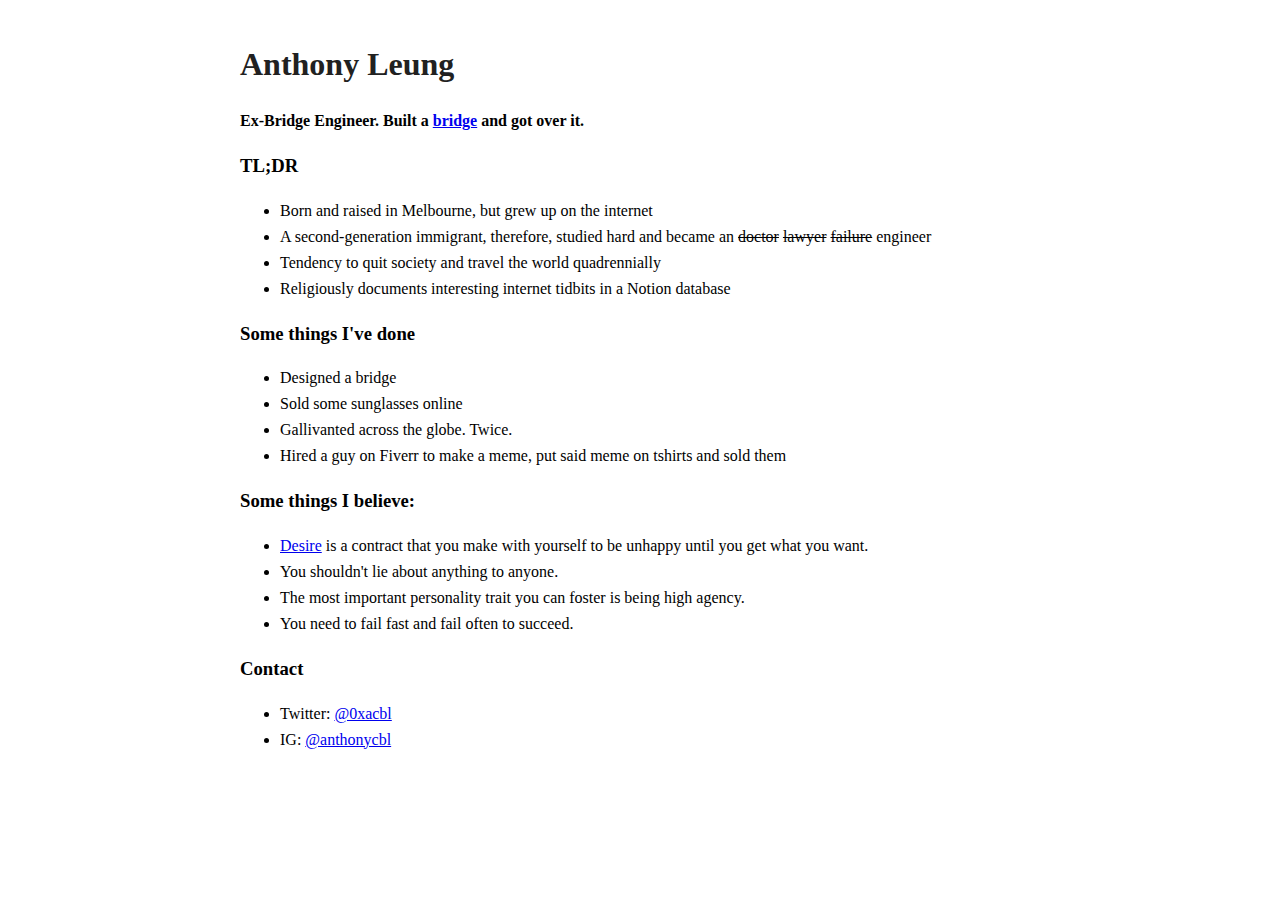
==== index.html @ 33bfbd77 "initial commit" ====
<!DOCTYPE html>
<html lang="en">

<head>
    <meta charset="UTF-8">
    <meta name="viewport" content="width=device-width, initial-scale=1.0">
    <meta name="description" content="the personal website of Anthony Leung" />
    <title>Anthony Leung</title>
    <link rel="stylesheet" href="style.css">
</head>

<body>
    <h1>Anthony Leung</h1>

    <b>Ex-Bridge Engineer. Built a <a
            href=https://www.google.com/maps/@-38.1105529,145.1307176,3a,75y,272.15h,102.43t/data=!3m7!1e1!3m5!1smnuqtG8gvZgImTvzTaPojg!2e0!6shttps:%2F%2Fstreetviewpixels-pa.googleapis.com%2Fv1%2Fthumbnail%3Fcb_client%3Dmaps_sv.tactile%26w%3D900%26h%3D600%26pitch%3D-12.425629907898582%26panoid%3DmnuqtG8gvZgImTvzTaPojg%26yaw%3D272.1544623150125!7i16384!8i8192?entry=ttu&g_ep=EgoyMDI1MDEyMS4wIKXMDSoASAFQAw%3D%3D>bridge</a>
        and got over it.</b>

    <h3>TL;DR</h3>
    <ul>
        <li>Born and raised in Melbourne, but grew up on the internet</li>
        <li>A second-generation immigrant, therefore, studied hard and became an <s>doctor</s>
            <s>lawyer</s> <s>failure</s>
            engineer </a>
        </li>
        <li>Tendency to quit society and travel the world quadrennially</li>
        <li>Religiously documents interesting internet tidbits in a Notion database</li>
    </ul>

    <h3>Some things I've done</h3>
    <ul>
        <li>Designed a bridge</li>
        <li>Sold some sunglasses online</li>
        <li>Gallivanted across the globe. Twice.</li>
        <li>Hired a guy on Fiverr to make a meme, put said meme on tshirts and sold them</li>
    </ul>

    <h3>Some things I believe:</h3>
    <ul>
        <li><a href="https://x.com/naval/status/846774878195757057">Desire</a> is a contract that you make with yourself
            to be unhappy until you get what you want.</li>
        <li>You shouldn't lie about anything to anyone.</li>
        <li>The most important personality trait you can foster is being high agency.</li>
        <li>You need to fail fast and fail often to succeed.</li>

    </ul>

    <h3>Contact</h3>
    <ul>
        <li>Twitter: <a href="https://x.com/0xacbl">@0xacbl</a></li>
        <li>IG: <a href="https://www.instagram.com/anthonycbl/">@anthonycbl</a></li>
    </ul>

</body>

</html>
---- style.css ----
body {
  font-family: Times, "Times New Roman", serif;
  max-width: 800px;
  margin: 40px auto;
  padding: 0 10px;
  line-height: 1.5;
}

h1 {
  color: rgb(33, 33, 33);
}

a {
  color: rgb(0, 0, 238);
}

ul {
  margin-top: 10px;
}

li {
  margin-bottom: 2px;
}

.nested {
  margin-left: 20px;
}
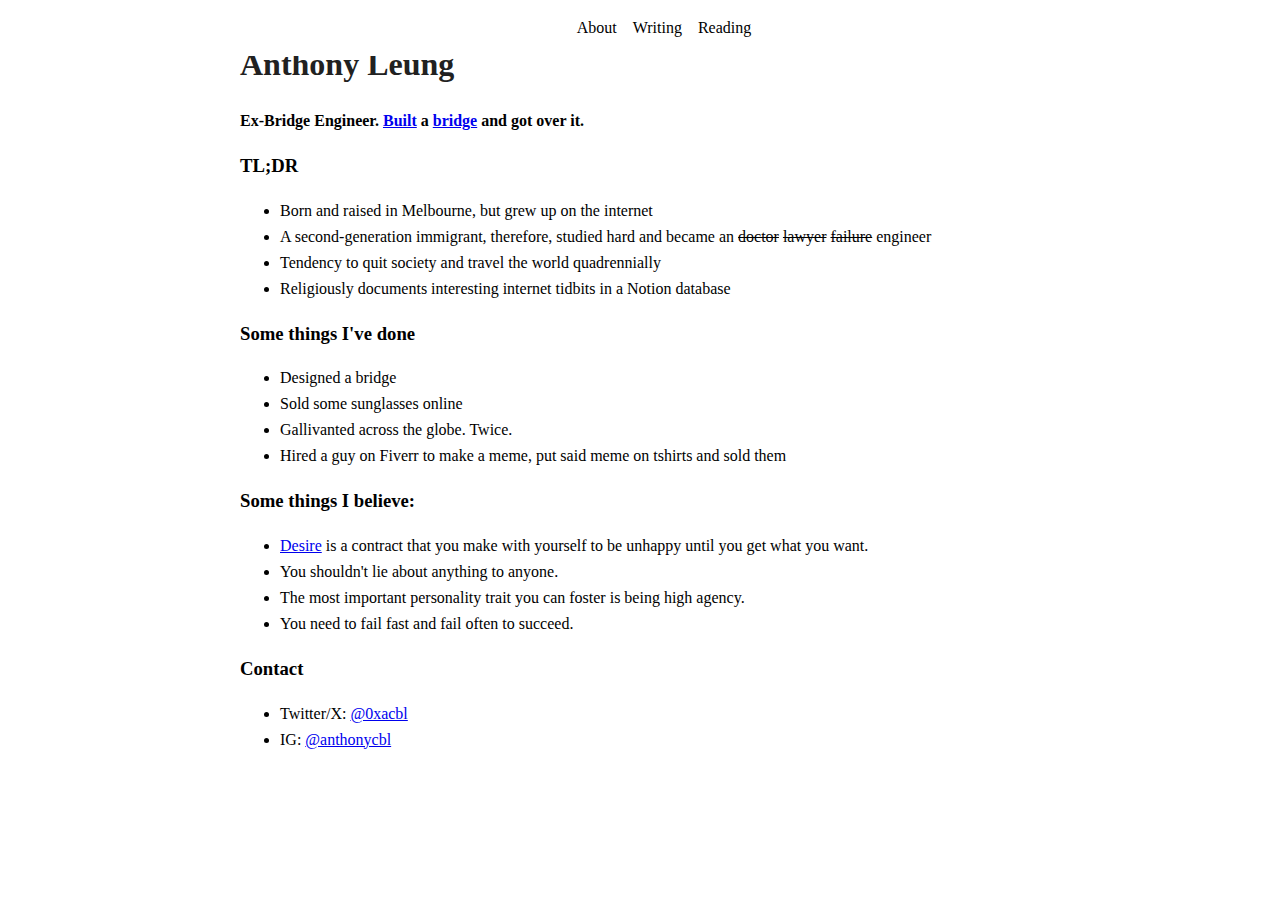
==== commit 20293ff7: "added navigation bar and reading page" ====
--- a/index.html
+++ b/index.html
@@ -10,10 +10,17 @@
 </head>
 
 <body>
+    <nav>
+        <a href="index.html">About</a>
+        <a href="writing.html">Writing</a>
+        <a href="https://anthonycbl.notion.site/1130490783944ab28e9114ffd54fadfa?v=89f39c30ab7549e5b55bdaeafdd20a10"
+            target="_blank">Reading</a>
+    </nav>
     <h1>Anthony Leung</h1>
 
-    <b>Ex-Bridge Engineer. Built a <a
-            href=https://www.google.com/maps/@-38.1105529,145.1307176,3a,75y,272.15h,102.43t/data=!3m7!1e1!3m5!1smnuqtG8gvZgImTvzTaPojg!2e0!6shttps:%2F%2Fstreetviewpixels-pa.googleapis.com%2Fv1%2Fthumbnail%3Fcb_client%3Dmaps_sv.tactile%26w%3D900%26h%3D600%26pitch%3D-12.425629907898582%26panoid%3DmnuqtG8gvZgImTvzTaPojg%26yaw%3D272.1544623150125!7i16384!8i8192?entry=ttu&g_ep=EgoyMDI1MDEyMS4wIKXMDSoASAFQAw%3D%3D>bridge</a>
+    <b>Ex-Bridge Engineer. <a href="Proof_of_Work.png" target="_blank">Built</a> a <a
+            href="https://www.google.com/maps/@-38.1105529,145.1307176,3a,75y,272.15h,102.43t/data=!3m7!1e1!3m5!1smnuqtG8gvZgImTvzTaPojg!2e0!6shttps:%2F%2Fstreetviewpixels-pa.googleapis.com%2Fv1%2Fthumbnail%3Fcb_client%3Dmaps_sv.tactile%26w%3D900%26h%3D600%26pitch%3D-12.425629907898582%26panoid%3DmnuqtG8gvZgImTvzTaPojg%26yaw%3D272.1544623150125!7i16384!8i8192?entry=ttu&g_ep=EgoyMDI1MDEyMS4wIKXMDSoASAFQAw%3D%3D"
+            target="_blank">bridge</a>
         and got over it.</b>
 
     <h3>TL;DR</h3>
@@ -47,7 +54,7 @@
 
     <h3>Contact</h3>
     <ul>
-        <li>Twitter: <a href="https://x.com/0xacbl">@0xacbl</a></li>
+        <li>Twitter/X: <a href="https://x.com/0xacbl">@0xacbl</a></li>
         <li>IG: <a href="https://www.instagram.com/anthonycbl/">@anthonycbl</a></li>
     </ul>
 
--- a/style.css
+++ b/style.css
@@ -1,3 +1,24 @@
+nav {
+  position: fixed;
+  top: 0;
+  left: 0;
+  width: 100%;
+  padding: 1rem;
+  display: flex;
+  justify-content: center;
+  background-color: white;
+}
+
+nav a {
+  color: black;
+  text-decoration: none;
+  margin-left: 1rem;
+}
+
+nav a:hover {
+  text-decoration: underline;
+}
+
 body {
   font-family: Times, "Times New Roman", serif;
   max-width: 800px;
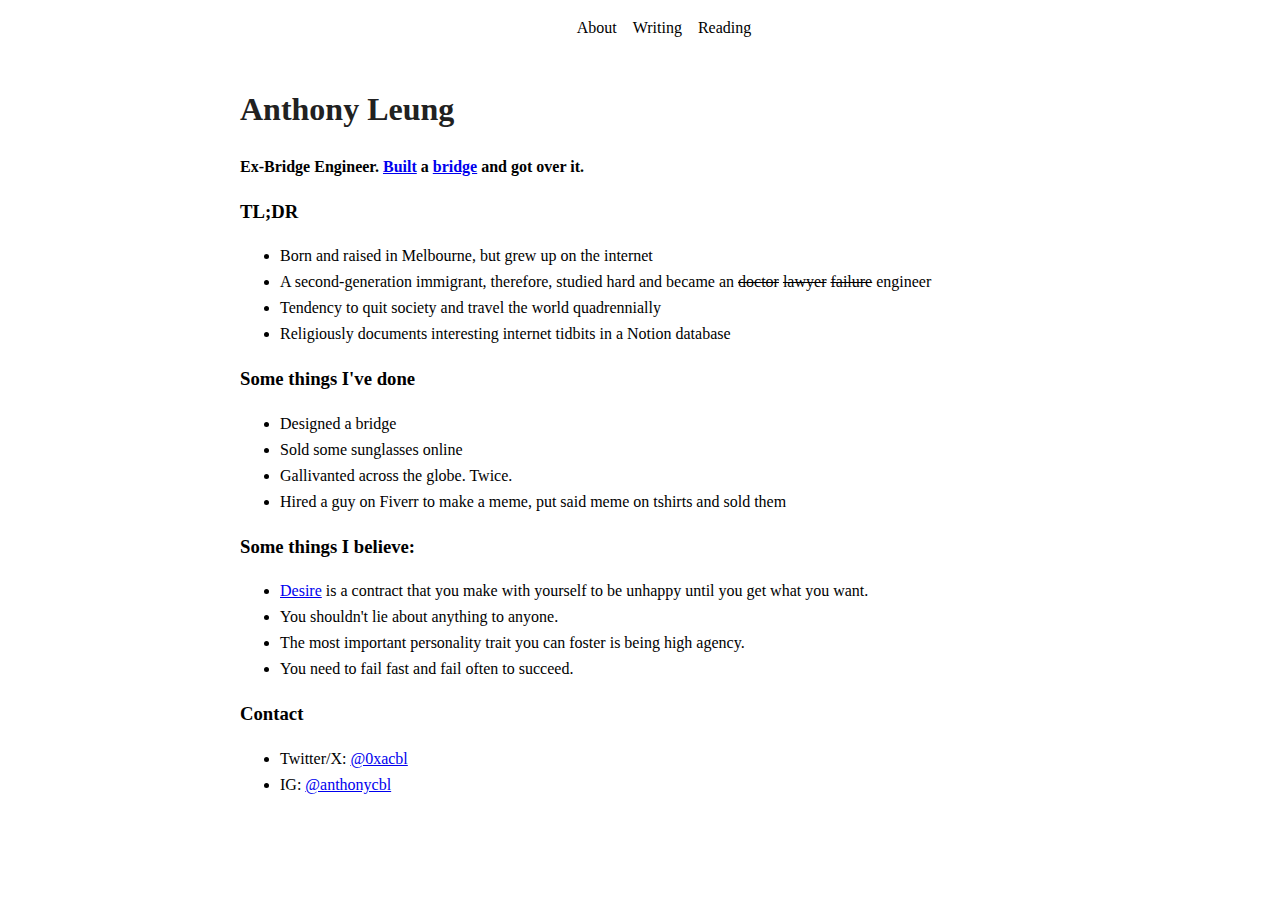
==== commit 4627cec5: "formatting" ====
--- a/index.html
+++ b/index.html
@@ -16,6 +16,7 @@
         <a href="https://anthonycbl.notion.site/1130490783944ab28e9114ffd54fadfa?v=89f39c30ab7549e5b55bdaeafdd20a10"
             target="_blank">Reading</a>
     </nav>
+    <br>
     <h1>Anthony Leung</h1>
 
     <b>Ex-Bridge Engineer. <a href="Proof_of_Work.png" target="_blank">Built</a> a <a
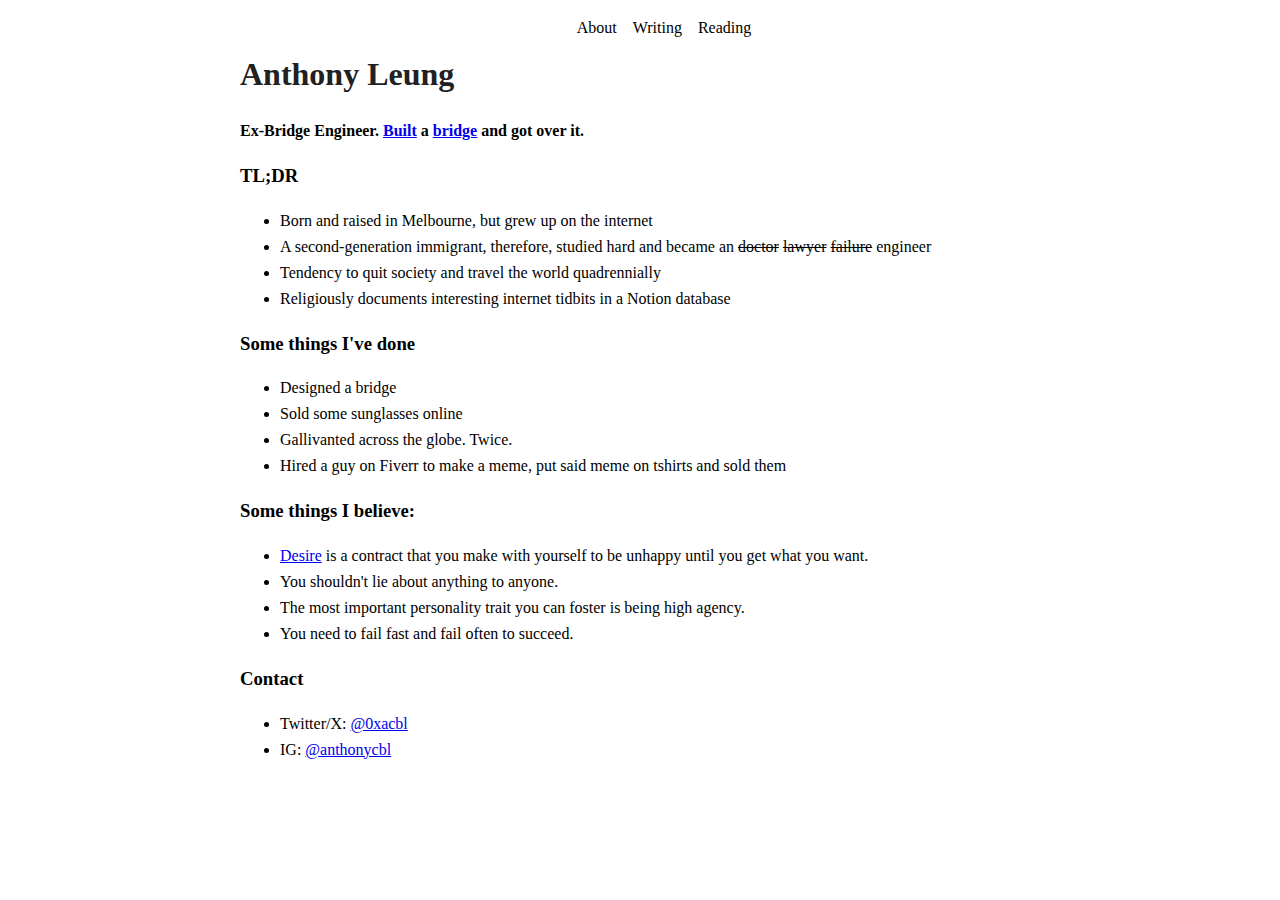
==== commit e0eb1573: "formatting" ====
--- a/index.html
+++ b/index.html
@@ -16,7 +16,6 @@
         <a href="https://anthonycbl.notion.site/1130490783944ab28e9114ffd54fadfa?v=89f39c30ab7549e5b55bdaeafdd20a10"
             target="_blank">Reading</a>
     </nav>
-    <br>
     <h1>Anthony Leung</h1>
 
     <b>Ex-Bridge Engineer. <a href="Proof_of_Work.png" target="_blank">Built</a> a <a
--- a/style.css
+++ b/style.css
@@ -28,6 +28,7 @@
 }
 
 h1 {
+  padding-top: 10px;
   color: rgb(33, 33, 33);
 }
 
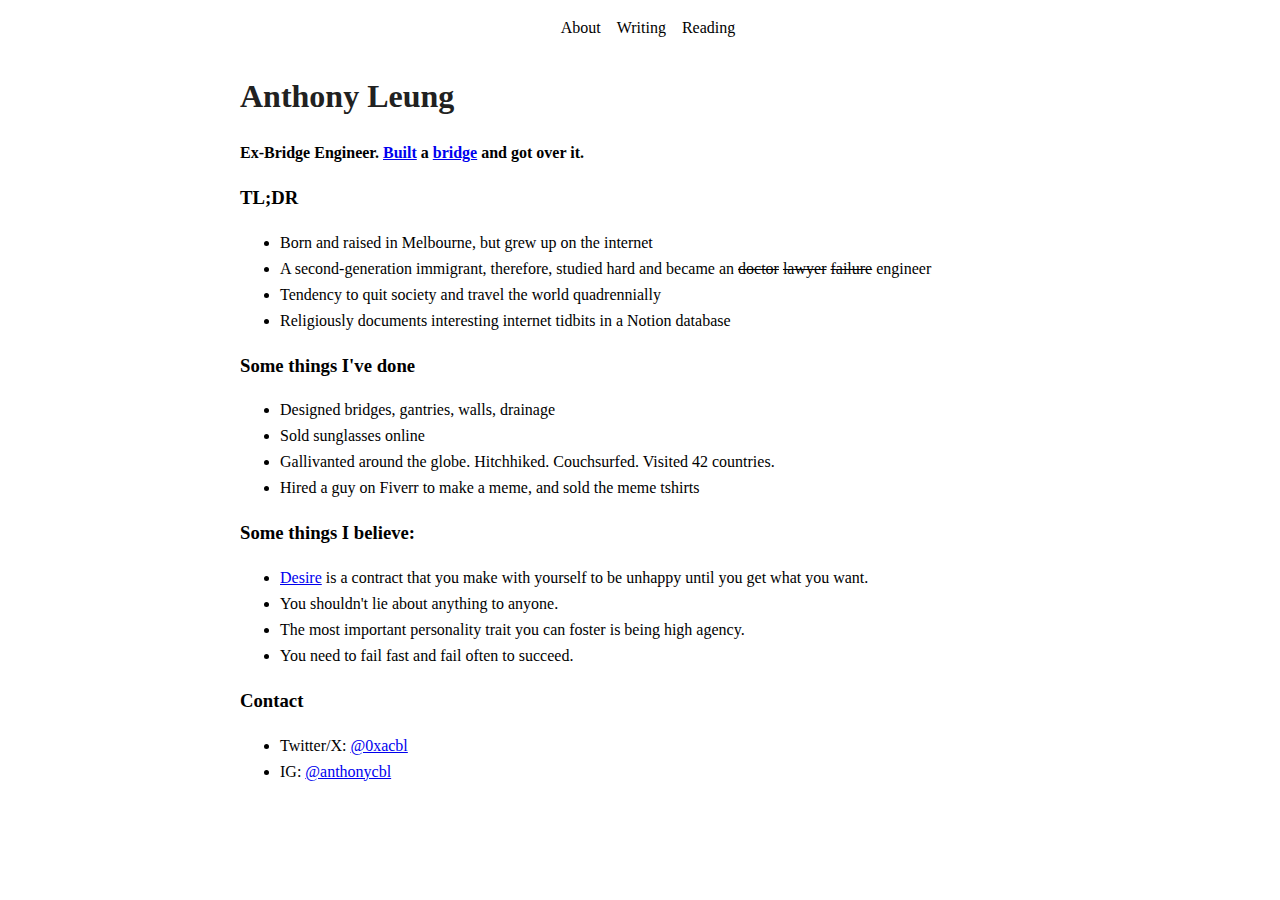
==== commit e14832f2: "editing" ====
--- a/index.html
+++ b/index.html
@@ -36,10 +36,10 @@
 
     <h3>Some things I've done</h3>
     <ul>
-        <li>Designed a bridge</li>
-        <li>Sold some sunglasses online</li>
-        <li>Gallivanted across the globe. Twice.</li>
-        <li>Hired a guy on Fiverr to make a meme, put said meme on tshirts and sold them</li>
+        <li>Designed bridges, gantries, walls, drainage</li>
+        <li>Sold sunglasses online</li>
+        <li>Gallivanted around the globe. Hitchhiked. Couchsurfed. Visited 42 countries.</li>
+        <li>Hired a guy on Fiverr to make a meme, and sold the meme tshirts</li>
     </ul>
 
     <h3>Some things I believe:</h3>
--- a/style.css
+++ b/style.css
@@ -3,7 +3,7 @@
   top: 0;
   left: 0;
   width: 100%;
-  padding: 1rem;
+  padding: 1rem 0;
   display: flex;
   justify-content: center;
   background-color: white;
@@ -28,7 +28,7 @@
 }
 
 h1 {
-  padding-top: 10px;
+  padding-top: 2rem;
   color: rgb(33, 33, 33);
 }
 
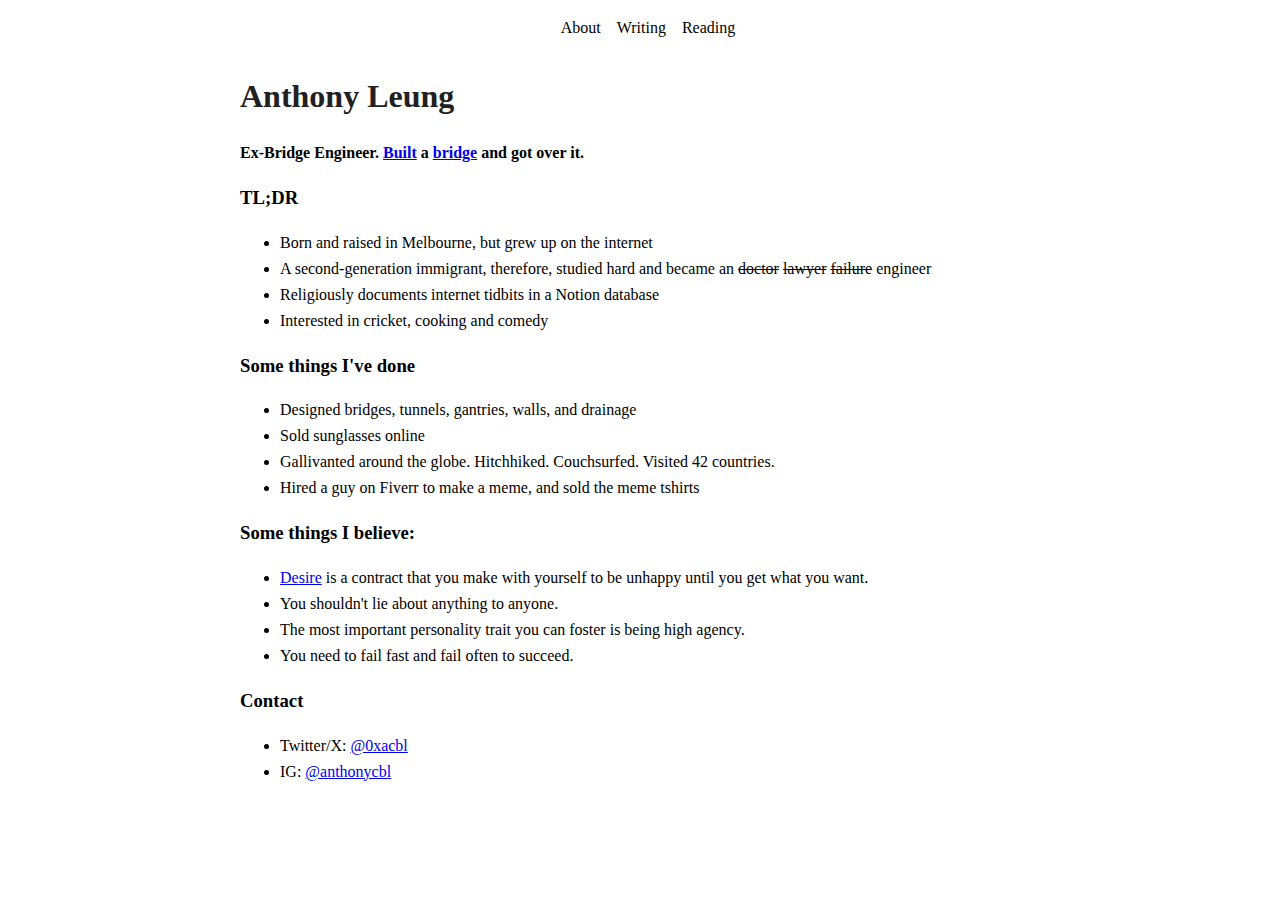
==== commit c966a37d: "edited TLDR" ====
--- a/index.html
+++ b/index.html
@@ -30,13 +30,13 @@
             <s>lawyer</s> <s>failure</s>
             engineer </a>
         </li>
-        <li>Tendency to quit society and travel the world quadrennially</li>
-        <li>Religiously documents interesting internet tidbits in a Notion database</li>
+        <li>Religiously documents internet tidbits in a Notion database</li>
+        <li>Interested in cricket, cooking and comedy</li>
     </ul>
 
     <h3>Some things I've done</h3>
     <ul>
-        <li>Designed bridges, gantries, walls, drainage</li>
+        <li>Designed bridges, tunnels, gantries, walls, and drainage</li>
         <li>Sold sunglasses online</li>
         <li>Gallivanted around the globe. Hitchhiked. Couchsurfed. Visited 42 countries.</li>
         <li>Hired a guy on Fiverr to make a meme, and sold the meme tshirts</li>
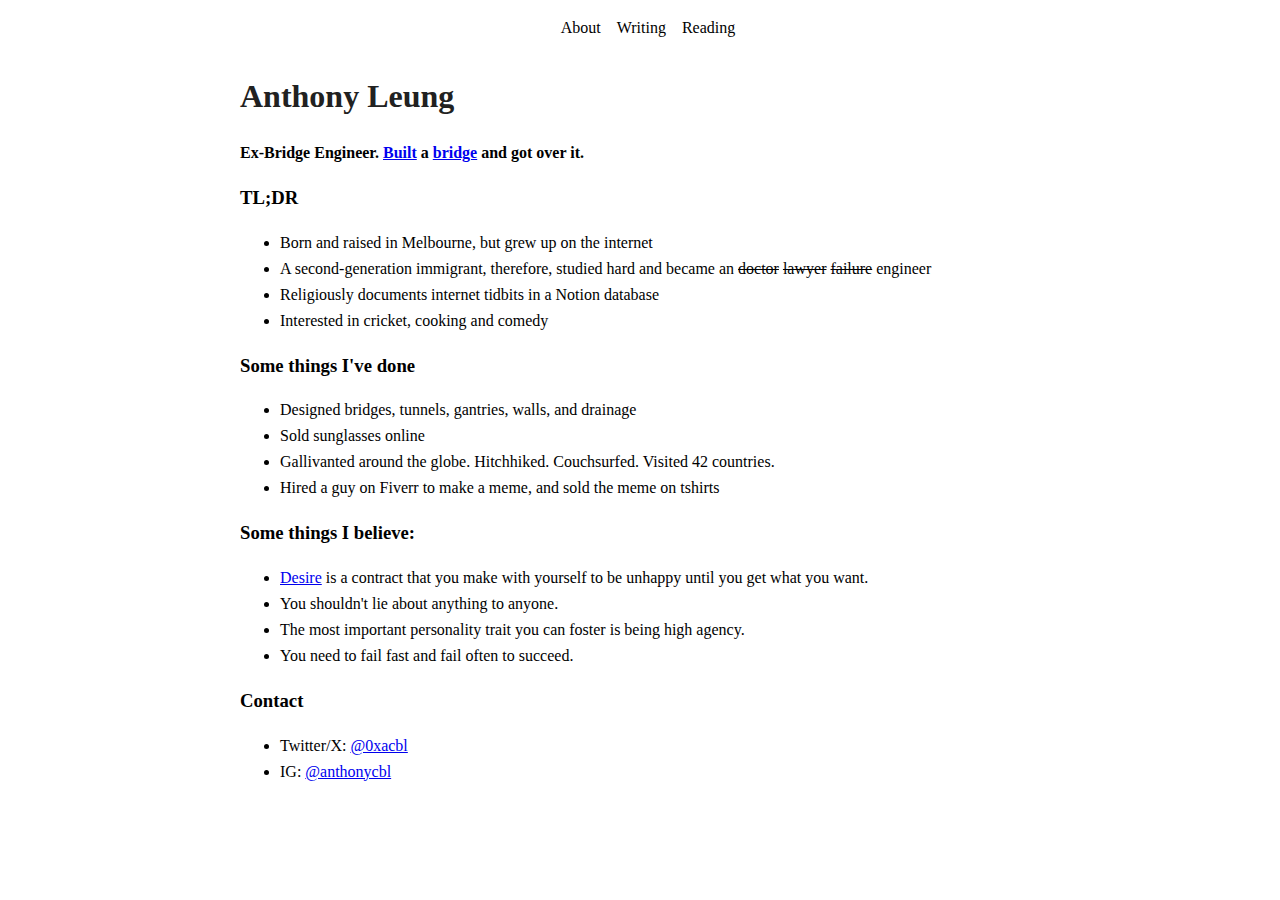
==== commit 0bc5c37d: "fixed typos" ====
--- a/index.html
+++ b/index.html
@@ -39,7 +39,7 @@
         <li>Designed bridges, tunnels, gantries, walls, and drainage</li>
         <li>Sold sunglasses online</li>
         <li>Gallivanted around the globe. Hitchhiked. Couchsurfed. Visited 42 countries.</li>
-        <li>Hired a guy on Fiverr to make a meme, and sold the meme tshirts</li>
+        <li>Hired a guy on Fiverr to make a meme, and sold the meme on tshirts</li>
     </ul>
 
     <h3>Some things I believe:</h3>
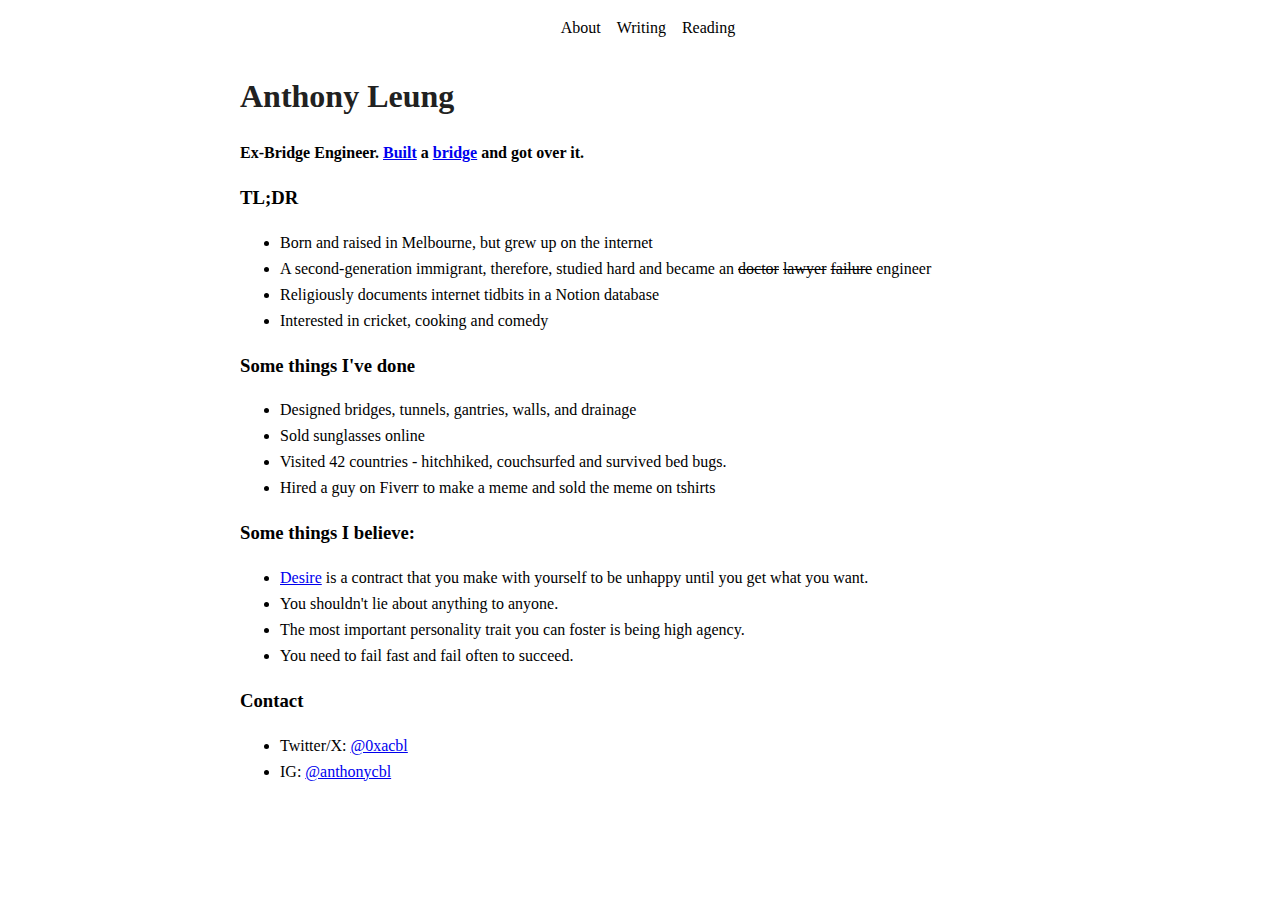
==== commit 62d31bab: "added interesting things" ====
--- a/index.html
+++ b/index.html
@@ -38,8 +38,8 @@
     <ul>
         <li>Designed bridges, tunnels, gantries, walls, and drainage</li>
         <li>Sold sunglasses online</li>
-        <li>Gallivanted around the globe. Hitchhiked. Couchsurfed. Visited 42 countries.</li>
-        <li>Hired a guy on Fiverr to make a meme, and sold the meme on tshirts</li>
+        <li>Visited 42 countries - hitchhiked, couchsurfed and survived bed bugs.</li>
+        <li>Hired a guy on Fiverr to make a meme and sold the meme on tshirts</li>
     </ul>
 
     <h3>Some things I believe:</h3>
